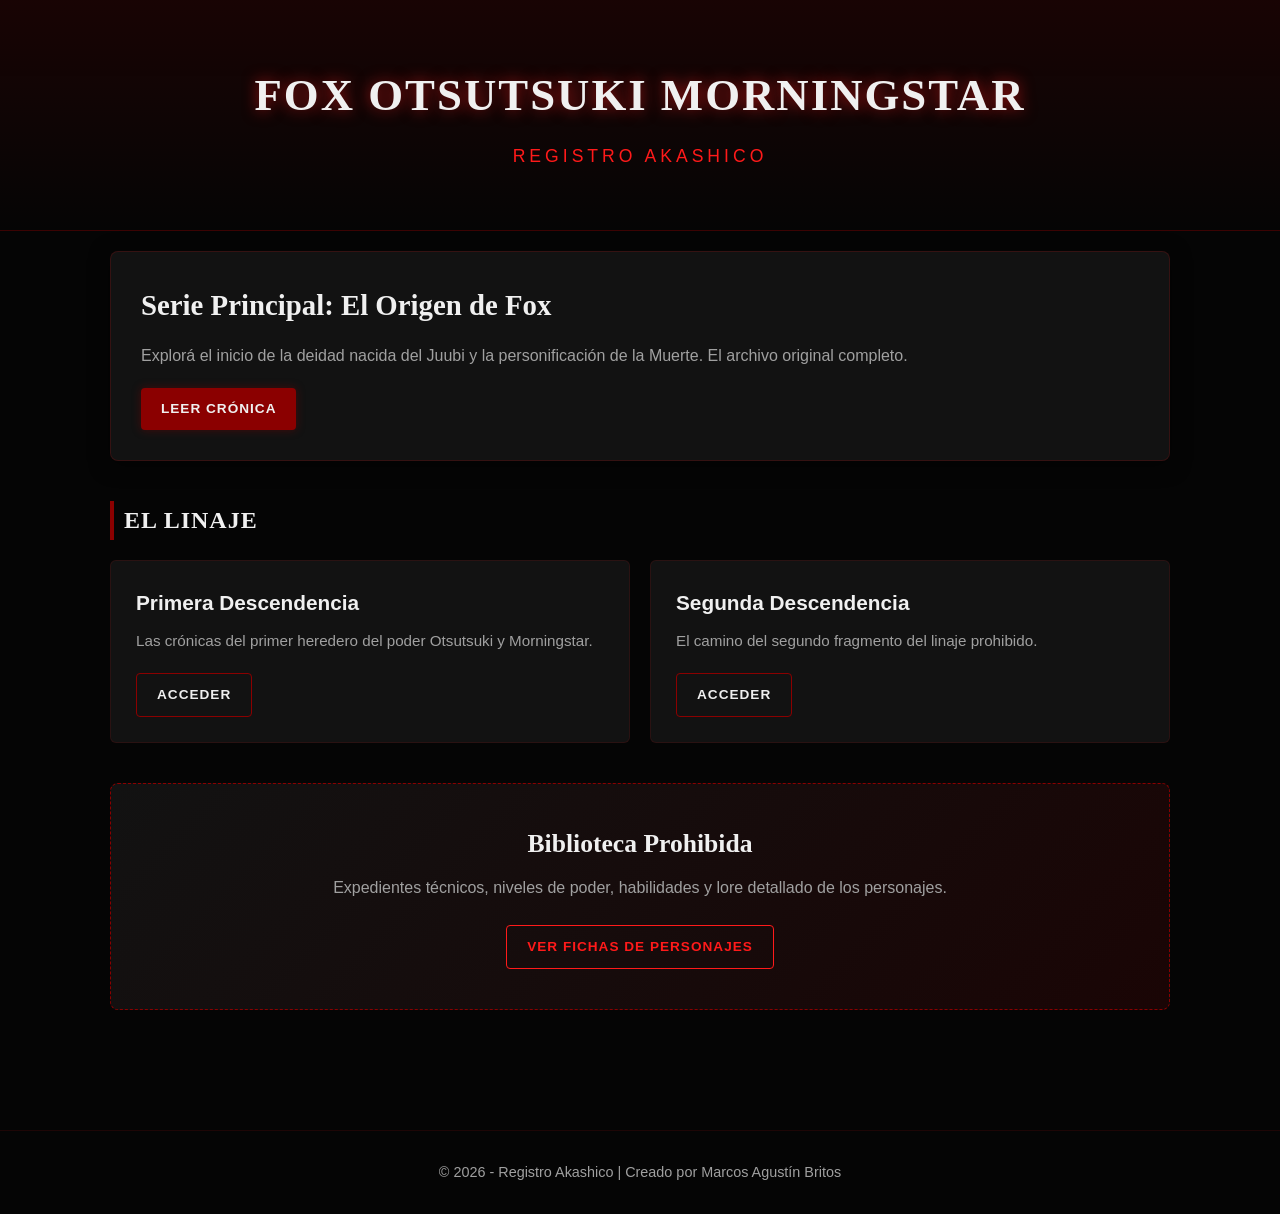
==== index.html @ d9dbcf6d "Primera versión del Registro Akashico" ====
<!DOCTYPE html>
<html lang="es">
<head>
    <meta charset="UTF-8">
    <meta name="viewport" content="width=device-width, initial-scale=1.0">
    <title>Fox Otsutsuki Morningstar - Registro Akashico</title>
    <link rel="stylesheet" href="css/styles.css">
</head>
<body>

    <header class="main-header">
        <div class="header-content">
            <h1>Fox Otsutsuki Morningstar</h1>
            <p class="subtitle">Registro Akashico</p>
        </div>
    </header>

    <main class="container">
        
        <section class="main-series">
            <div class="featured-card">
                <div class="card-info">
                    <h2>Serie Principal: El Origen de Fox</h2>
                    <p>Explorá el inicio de la deidad nacida del Juubi y la personificación de la Muerte. El archivo original completo.</p>
                    <a href="series/fox-principal.html" class="btn-primary">Leer Crónica</a>
                </div>
            </div>
        </section>

        <section class="lineage-section">
            <h3 class="section-title">El Linaje</h3>
            <div class="grid-container">
                <div class="story-card">
                    <h4>Primera Descendencia</h4>
                    <p>Las crónicas del primer heredero del poder Otsutsuki y Morningstar.</p>
                    <a href="series/hijo1.html" class="btn-secondary">Acceder</a>
                </div>
                <div class="story-card">
                    <h4>Segunda Descendencia</h4>
                    <p>El camino del segundo fragmento del linaje prohibido.</p>
                    <a href="series/hijo2.html" class="btn-secondary">Acceder</a>
                </div>
            </div>
        </section>

        <section class="archive-section">
            <div class="archive-box">
                <h3>Biblioteca Prohibida</h3>
                <p>Expedientes técnicos, niveles de poder, habilidades y lore detallado de los personajes.</p>
                <a href="personajes/index-fichas.html" class="btn-archive">Ver Fichas de Personajes</a>
            </div>
        </section>

    </main>

    <footer class="main-footer">
        <p>&copy; 2026 - Registro Akashico | Creado por Marcos Agustín Britos</p>
    </footer>

</body>
</html>
---- css/styles.css ----
:root {
    --bg-dark: #050505;
    --bg-card: #121212;
    --text-main: #f0f0f0;
    --text-muted: #a0a0a0;
    --primary-red: #8b0000;
    --bright-red: #ff1a1a;
}

* {
    box-sizing: border-box;
    margin: 0;
    padding: 0;
}

body {
    background-color: var(--bg-dark);
    color: var(--text-main);
    font-family: 'Segoe UI', Tahoma, Geneva, Verdana, sans-serif;
    line-height: 1.6;
    overflow-x: hidden;
}

.container {
    max-width: 1100px;
    margin: 0 auto;
    padding: 20px;
}

/* Encabezado */
.main-header {
    background: linear-gradient(180deg, rgba(139,0,0,0.15) 0%, rgba(5,5,5,0) 100%);
    border-bottom: 1px solid rgba(139,0,0,0.3);
    text-align: center;
    padding: 60px 20px;
}

.main-header h1 {
    font-family: 'Georgia', serif;
    font-size: 2.8rem;
    color: var(--text-main);
    text-transform: uppercase;
    letter-spacing: 2px;
    text-shadow: 0 0 15px rgba(255, 26, 26, 0.6);
}

.main-header .subtitle {
    font-size: 1.1rem;
    color: var(--bright-red);
    text-transform: uppercase;
    letter-spacing: 4px;
    margin-top: 10px;
}

/* Tarjeta Principal (Fox) */
.main-series {
    margin-bottom: 40px;
}

.featured-card {
    background-color: var(--bg-card);
    border: 1px solid rgba(255, 26, 26, 0.15);
    border-radius: 8px;
    overflow: hidden;
    box-shadow: 0 4px 20px rgba(0,0,0,0.5);
    transition: transform 0.3s ease, border-color 0.3s ease, box-shadow 0.3s ease;
}

.featured-card:hover {
    transform: translateY(-3px);
    border-color: var(--bright-red);
    box-shadow: 0 4px 25px rgba(255, 26, 26, 0.2);
}

.card-info {
    padding: 30px;
}

.card-info h2 {
    font-family: 'Georgia', serif;
    font-size: 1.8rem;
    margin-bottom: 15px;
    color: var(--text-main);
}

.card-info p {
    color: var(--text-muted);
    margin-bottom: 20px;
}

/* Grilla de Series de los Hijos */
.lineage-section {
    margin-bottom: 40px;
}

.section-title {
    font-family: 'Georgia', serif;
    font-size: 1.5rem;
    margin-bottom: 20px;
    border-left: 4px solid var(--primary-red);
    padding-left: 10px;
    text-transform: uppercase;
    letter-spacing: 1px;
}

.grid-container {
    display: grid;
    grid-template-columns: repeat(2, 1fr);
    gap: 20px;
}

.story-card {
    background-color: var(--bg-card);
    border: 1px solid rgba(255, 26, 26, 0.1);
    border-radius: 6px;
    padding: 25px;
    transition: all 0.3s ease;
}

.story-card:hover {
    border-color: rgba(255, 26, 26, 0.5);
    box-shadow: 0 0 15px rgba(255, 26, 26, 0.1);
    transform: translateY(-2px);
}

.story-card h4 {
    font-size: 1.3rem;
    margin-bottom: 10px;
}

.story-card p {
    color: var(--text-muted);
    font-size: 0.95rem;
    margin-bottom: 20px;
}

/* Botones y Enlaces */
.btn-primary, .btn-secondary, .btn-archive {
    display: inline-block;
    text-decoration: none;
    padding: 10px 20px;
    border-radius: 4px;
    font-weight: bold;
    transition: all 0.3s ease;
    text-transform: uppercase;
    font-size: 0.85rem;
    letter-spacing: 1px;
}

.btn-primary {
    background-color: var(--primary-red);
    color: var(--text-main);
    box-shadow: 0 0 10px rgba(139,0,0,0.4);
}

.btn-primary:hover {
    background-color: var(--bright-red);
    box-shadow: 0 0 15px var(--bright-red);
}

.btn-secondary {
    background-color: transparent;
    color: var(--text-main);
    border: 1px solid var(--primary-red);
}

.btn-secondary:hover {
    background-color: var(--primary-red);
    box-shadow: 0 0 10px rgba(139,0,0,0.3);
}

/* Caja de Fichas de Personajes */
.archive-section {
    margin-bottom: 40px;
}

.archive-box {
    background: linear-gradient(135deg, #121212 0%, #1a0505 100%);
    border: 1px dashed var(--primary-red);
    padding: 40px;
    text-align: center;
    border-radius: 8px;
}

.archive-box h3 {
    font-family: 'Georgia', serif;
    font-size: 1.6rem;
    margin-bottom: 10px;
}

.archive-box p {
    color: var(--text-muted);
    margin-bottom: 25px;
}

.btn-archive {
    background-color: transparent;
    color: var(--bright-red);
    border: 1px solid var(--bright-red);
}

.btn-archive:hover {
    background-color: rgba(255, 26, 26, 0.1);
    box-shadow: 0 0 15px rgba(255, 26, 26, 0.4);
}

/* Pie de Página */
.main-footer {
    border-top: 1px solid rgba(255, 26, 26, 0.1);
    text-align: center;
    padding: 30px 20px;
    color: var(--text-muted);
    font-size: 0.9rem;
    margin-top: 60px;
}

/* Ajuste Responsivo (Celulares) */
@media (max-width: 768px) {
    .grid-container {
        grid-template-columns: 1fr;
    }
    .main-header h1 {
        font-size: 2rem;
    }
}
/* --- NUEVOS ESTILOS PARA LECTURA Y FICHAS --- */
.btn-back {
    display: inline-block;
    color: var(--bright-red);
    text-decoration: none;
    font-weight: bold;
    margin-bottom: 20px;
    border: 1px solid var(--primary-red);
    padding: 8px 15px;
    border-radius: 4px;
    transition: 0.3s;
    font-size: 0.9rem;
    text-transform: uppercase;
}

.btn-back:hover {
    background: var(--primary-red);
    color: var(--text-main);
    box-shadow: 0 0 10px rgba(255, 26, 26, 0.4);
}

.chapter-header {
    padding: 30px 20px;
    text-align: left;
}

.chapter-header h1 {
    font-size: 2.2rem;
}

.reading-container {
    max-width: 750px; /* Más angosto para leer cómodo como en Webtoon */
    font-size: 1.1rem;
}

.chapter-content p {
    margin-bottom: 25px;
    line-height: 1.8;
    color: #e0e0e0;
}

.chapter-navigation {
    display: flex;
    justify-content: space-between;
    margin-top: 50px;
    padding-top: 20px;
    border-top: 1px solid rgba(255, 26, 26, 0.2);
}

/* Estilos de la Ficha (Expediente) */
.character-file {
    text-align: left;
    border-color: var(--bright-red);
    box-shadow: 0 0 20px rgba(139,0,0,0.2);
    max-width: 800px;
    margin: 0 auto;
}

.character-name {
    color: var(--bright-red);
    font-size: 2rem;
    margin-bottom: 20px;
    border-bottom: 1px solid var(--primary-red);
    padding-bottom: 10px;
    text-transform: uppercase;
    letter-spacing: 2px;
}

.character-details p {
    margin-bottom: 10px;
    font-size: 1.1rem;
}

.character-details strong {
    color: var(--text-muted);
}

.character-lore {
    margin-top: 30px;
    padding-top: 20px;
    border-top: 1px dashed rgba(255, 26, 26, 0.3);
}

.character-lore h3 {
    color: var(--text-main);
    margin-bottom: 15px;
    text-transform: uppercase;
    font-family: 'Georgia', serif;
}
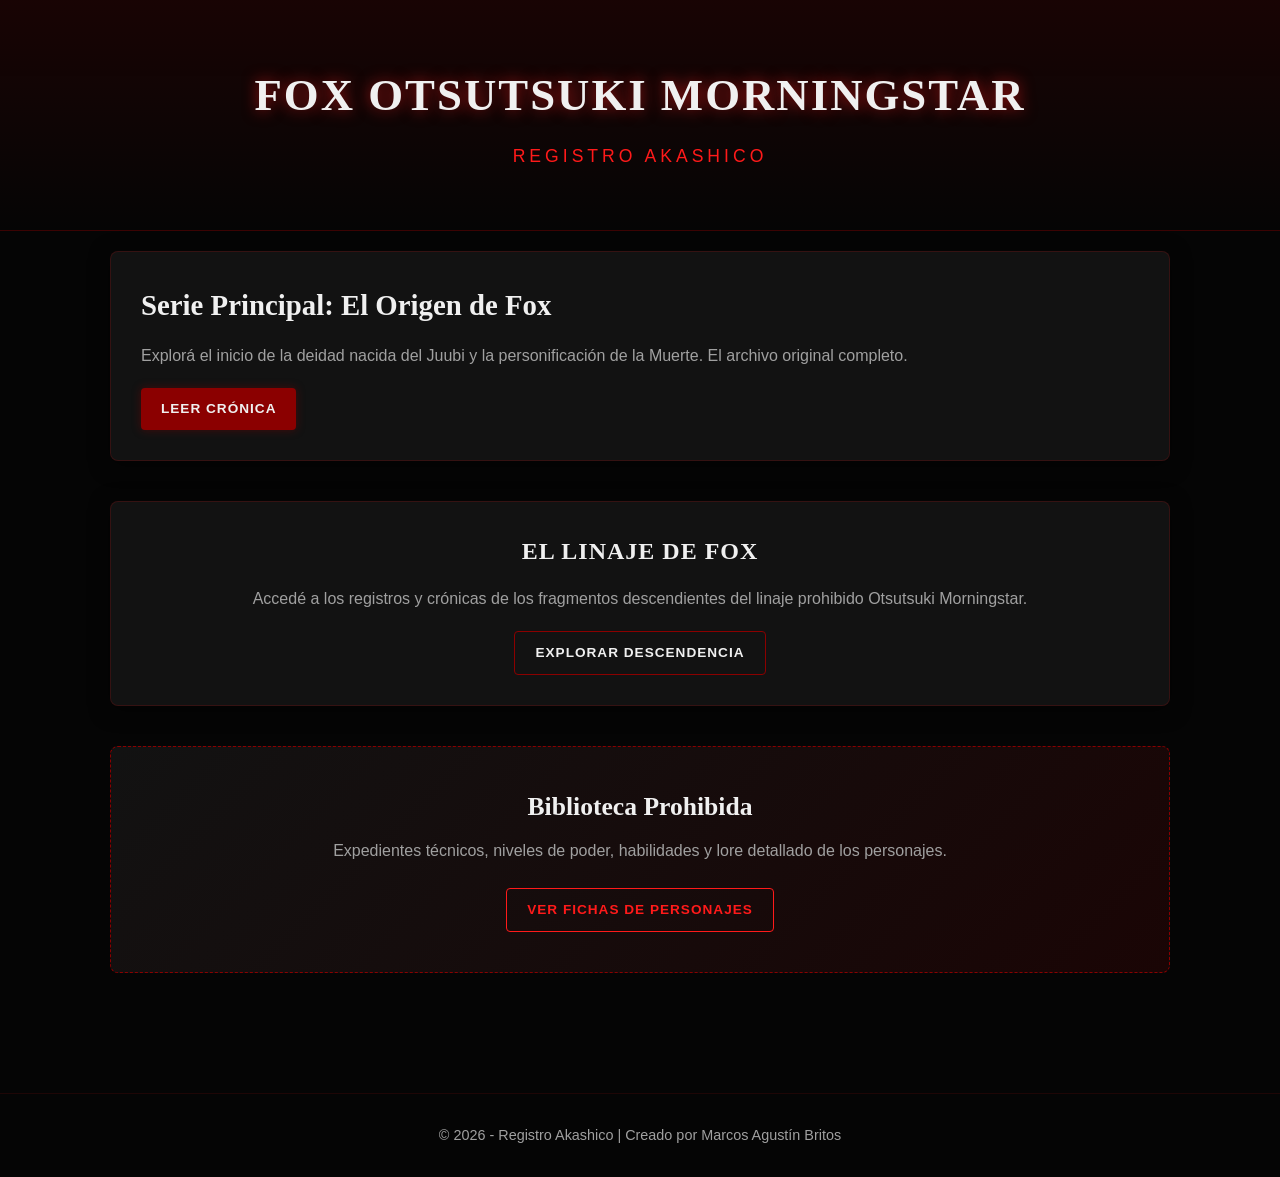
==== commit 5a082c0c: "segunda versión del Registro Akashico" ====
--- a/index.html
+++ b/index.html
@@ -17,32 +17,29 @@
 
     <main class="container">
         
+        <!-- Serie Principal -->
         <section class="main-series">
             <div class="featured-card">
                 <div class="card-info">
                     <h2>Serie Principal: El Origen de Fox</h2>
                     <p>Explorá el inicio de la deidad nacida del Juubi y la personificación de la Muerte. El archivo original completo.</p>
-                    <a href="series/fox-principal.html" class="btn-primary">Leer Crónica</a>
+                    <a href="series/fox-principal/cap1.html" class="btn-primary">Leer Crónica</a>
                 </div>
             </div>
         </section>
 
+        <!-- Nueva Sección El Linaje (Acceso Único) -->
         <section class="lineage-section">
-            <h3 class="section-title">El Linaje</h3>
-            <div class="grid-container">
-                <div class="story-card">
-                    <h4>Primera Descendencia</h4>
-                    <p>Las crónicas del primer heredero del poder Otsutsuki y Morningstar.</p>
-                    <a href="series/hijo1.html" class="btn-secondary">Acceder</a>
-                </div>
-                <div class="story-card">
-                    <h4>Segunda Descendencia</h4>
-                    <p>El camino del segundo fragmento del linaje prohibido.</p>
-                    <a href="series/hijo2.html" class="btn-secondary">Acceder</a>
+            <div class="featured-card lineage-card">
+                <div class="card-info" style="text-align: center;">
+                    <h3 class="section-title" style="border: none; padding: 0; display: inline-block; margin-bottom: 15px;">El Linaje de Fox</h3>
+                    <p>Accedé a los registros y crónicas de los fragmentos descendientes del linaje prohibido Otsutsuki Morningstar.</p>
+                    <a href="series/descendencia/linaje.html" class="btn-secondary">Explorar Descendencia</a>
                 </div>
             </div>
         </section>
 
+        <!-- Biblioteca Prohibida -->
         <section class="archive-section">
             <div class="archive-box">
                 <h3>Biblioteca Prohibida</h3>
--- a/css/styles.css
+++ b/css/styles.css
@@ -1,3 +1,4 @@
+/* --- VARIABLES GLOBALES --- */
 :root {
     --bg-dark: #050505;
     --bg-card: #121212;
@@ -7,6 +8,7 @@
     --bright-red: #ff1a1a;
 }
 
+/* --- RESET Y ESTILOS BASE --- */
 * {
     box-sizing: border-box;
     margin: 0;
@@ -27,7 +29,7 @@
     padding: 20px;
 }
 
-/* Encabezado */
+/* --- ENCABEZADOS --- */
 .main-header {
     background: linear-gradient(180deg, rgba(139,0,0,0.15) 0%, rgba(5,5,5,0) 100%);
     border-bottom: 1px solid rgba(139,0,0,0.3);
@@ -52,7 +54,7 @@
     margin-top: 10px;
 }
 
-/* Tarjeta Principal (Fox) */
+/* --- SECCIONES DEL HOME (TARJETAS Y GRILLA) --- */
 .main-series {
     margin-bottom: 40px;
 }
@@ -88,7 +90,6 @@
     margin-bottom: 20px;
 }
 
-/* Grilla de Series de los Hijos */
 .lineage-section {
     margin-bottom: 40px;
 }
@@ -134,8 +135,8 @@
     margin-bottom: 20px;
 }
 
-/* Botones y Enlaces */
-.btn-primary, .btn-secondary, .btn-archive {
+/* --- BOTONES --- */
+.btn-primary, .btn-secondary, .btn-archive, .btn-back {
     display: inline-block;
     text-decoration: none;
     padding: 10px 20px;
@@ -169,7 +170,20 @@
     box-shadow: 0 0 10px rgba(139,0,0,0.3);
 }
 
-/* Caja de Fichas de Personajes */
+.btn-back {
+    margin-bottom: 20px;
+    border: 1px solid var(--primary-red);
+    padding: 8px 15px;
+    color: var(--bright-red);
+}
+
+.btn-back:hover {
+    background: var(--primary-red);
+    color: var(--text-main);
+    box-shadow: 0 0 10px rgba(255, 26, 26, 0.4);
+}
+
+/* --- BIBLIOTECA / ARCHIVOS --- */
 .archive-section {
     margin-bottom: 40px;
 }
@@ -204,7 +218,77 @@
     box-shadow: 0 0 15px rgba(255, 26, 26, 0.4);
 }
 
-/* Pie de Página */
+/* --- ESTILOS DE LECTURA (CAPÍTULOS) --- */
+.chapter-header {
+    padding: 30px 20px;
+    text-align: left;
+}
+
+.chapter-header h1 {
+    font-size: 2.2rem;
+}
+
+.reading-container {
+    max-width: 750px;
+    font-size: 1.1rem;
+}
+
+.chapter-content p {
+    margin-bottom: 25px;
+    line-height: 1.8;
+    color: #e0e0e0;
+}
+
+.chapter-navigation {
+    display: flex;
+    justify-content: space-between;
+    margin-top: 50px;
+    padding-top: 20px;
+    border-top: 1px solid rgba(255, 26, 26, 0.2);
+}
+
+/* --- ESTILOS DE FICHA DE PERSONAJE --- */
+.character-file {
+    text-align: left;
+    border-color: var(--bright-red);
+    box-shadow: 0 0 20px rgba(139,0,0,0.2);
+    max-width: 800px;
+    margin: 0 auto;
+}
+
+.character-name {
+    color: var(--bright-red);
+    font-size: 2rem;
+    margin-bottom: 20px;
+    border-bottom: 1px solid var(--primary-red);
+    padding-bottom: 10px;
+    text-transform: uppercase;
+    letter-spacing: 2px;
+}
+
+.character-details p {
+    margin-bottom: 10px;
+    font-size: 1.1rem;
+}
+
+.character-details strong {
+    color: var(--text-muted);
+}
+
+.character-lore {
+    margin-top: 30px;
+    padding-top: 20px;
+    border-top: 1px dashed rgba(255, 26, 26, 0.3);
+}
+
+.character-lore h3 {
+    color: var(--text-main);
+    margin-bottom: 15px;
+    text-transform: uppercase;
+    font-family: 'Georgia', serif;
+}
+
+/* --- PIE DE PÁGINA --- */
 .main-footer {
     border-top: 1px solid rgba(255, 26, 26, 0.1);
     text-align: center;
@@ -214,7 +298,7 @@
     margin-top: 60px;
 }
 
-/* Ajuste Responsivo (Celulares) */
+/* --- RESPONSIVE --- */
 @media (max-width: 768px) {
     .grid-container {
         grid-template-columns: 1fr;
@@ -222,93 +306,4 @@
     .main-header h1 {
         font-size: 2rem;
     }
-}
-/* --- NUEVOS ESTILOS PARA LECTURA Y FICHAS --- */
-.btn-back {
-    display: inline-block;
-    color: var(--bright-red);
-    text-decoration: none;
-    font-weight: bold;
-    margin-bottom: 20px;
-    border: 1px solid var(--primary-red);
-    padding: 8px 15px;
-    border-radius: 4px;
-    transition: 0.3s;
-    font-size: 0.9rem;
-    text-transform: uppercase;
-}
-
-.btn-back:hover {
-    background: var(--primary-red);
-    color: var(--text-main);
-    box-shadow: 0 0 10px rgba(255, 26, 26, 0.4);
-}
-
-.chapter-header {
-    padding: 30px 20px;
-    text-align: left;
-}
-
-.chapter-header h1 {
-    font-size: 2.2rem;
-}
-
-.reading-container {
-    max-width: 750px; /* Más angosto para leer cómodo como en Webtoon */
-    font-size: 1.1rem;
-}
-
-.chapter-content p {
-    margin-bottom: 25px;
-    line-height: 1.8;
-    color: #e0e0e0;
-}
-
-.chapter-navigation {
-    display: flex;
-    justify-content: space-between;
-    margin-top: 50px;
-    padding-top: 20px;
-    border-top: 1px solid rgba(255, 26, 26, 0.2);
-}
-
-/* Estilos de la Ficha (Expediente) */
-.character-file {
-    text-align: left;
-    border-color: var(--bright-red);
-    box-shadow: 0 0 20px rgba(139,0,0,0.2);
-    max-width: 800px;
-    margin: 0 auto;
-}
-
-.character-name {
-    color: var(--bright-red);
-    font-size: 2rem;
-    margin-bottom: 20px;
-    border-bottom: 1px solid var(--primary-red);
-    padding-bottom: 10px;
-    text-transform: uppercase;
-    letter-spacing: 2px;
-}
-
-.character-details p {
-    margin-bottom: 10px;
-    font-size: 1.1rem;
-}
-
-.character-details strong {
-    color: var(--text-muted);
-}
-
-.character-lore {
-    margin-top: 30px;
-    padding-top: 20px;
-    border-top: 1px dashed rgba(255, 26, 26, 0.3);
-}
-
-.character-lore h3 {
-    color: var(--text-main);
-    margin-bottom: 15px;
-    text-transform: uppercase;
-    font-family: 'Georgia', serif;
 }
